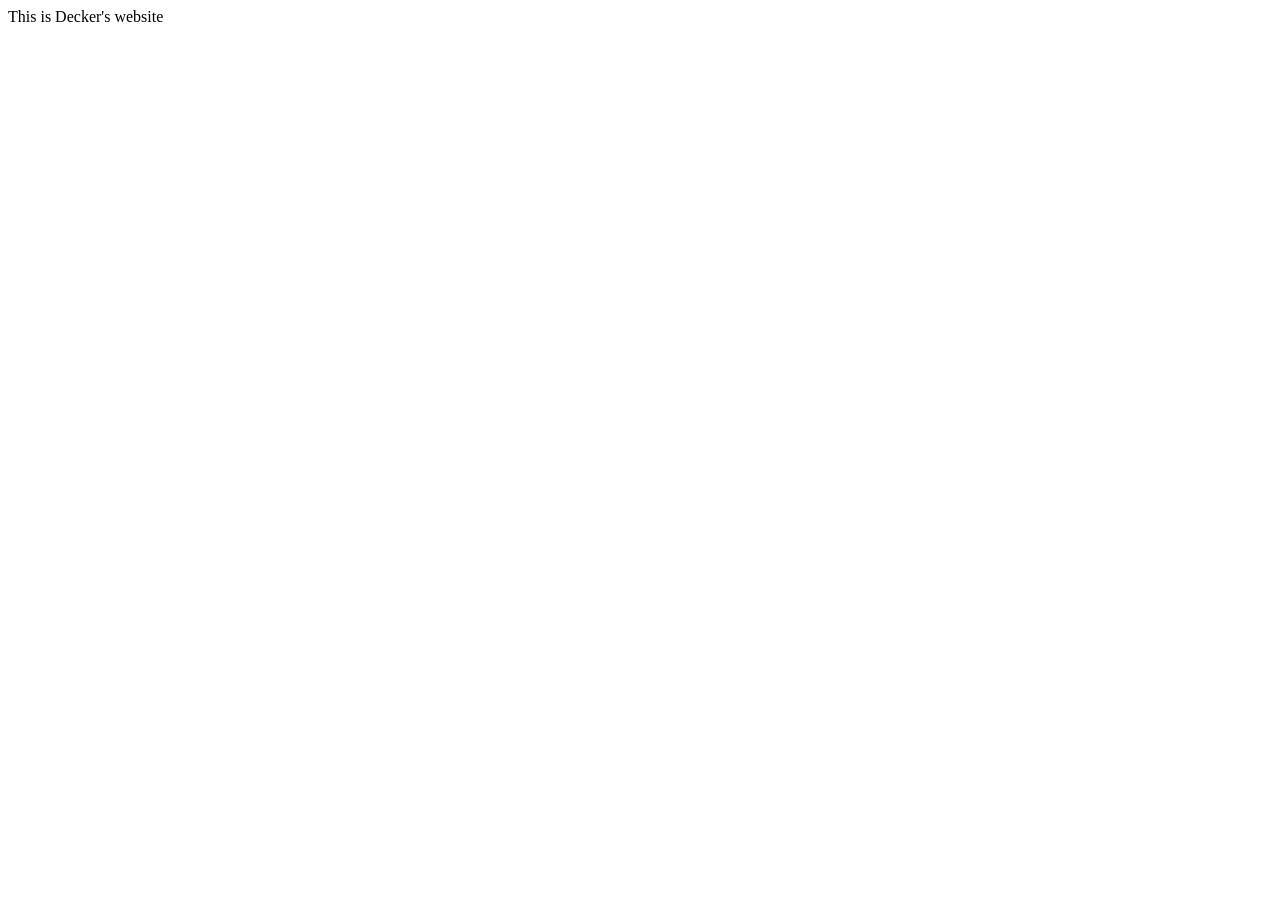
==== Donat/index.html @ 477a5453 "website created" ====
<!DOCTYPE html>
<html lang="en">
<head>
    <meta charset="UTF-8">
    <meta name="viewport" content="width=device-width, initial-scale=1.0">
    <title>Document</title>
</head>
<body>
    This is Decker's website
</body>
</html>
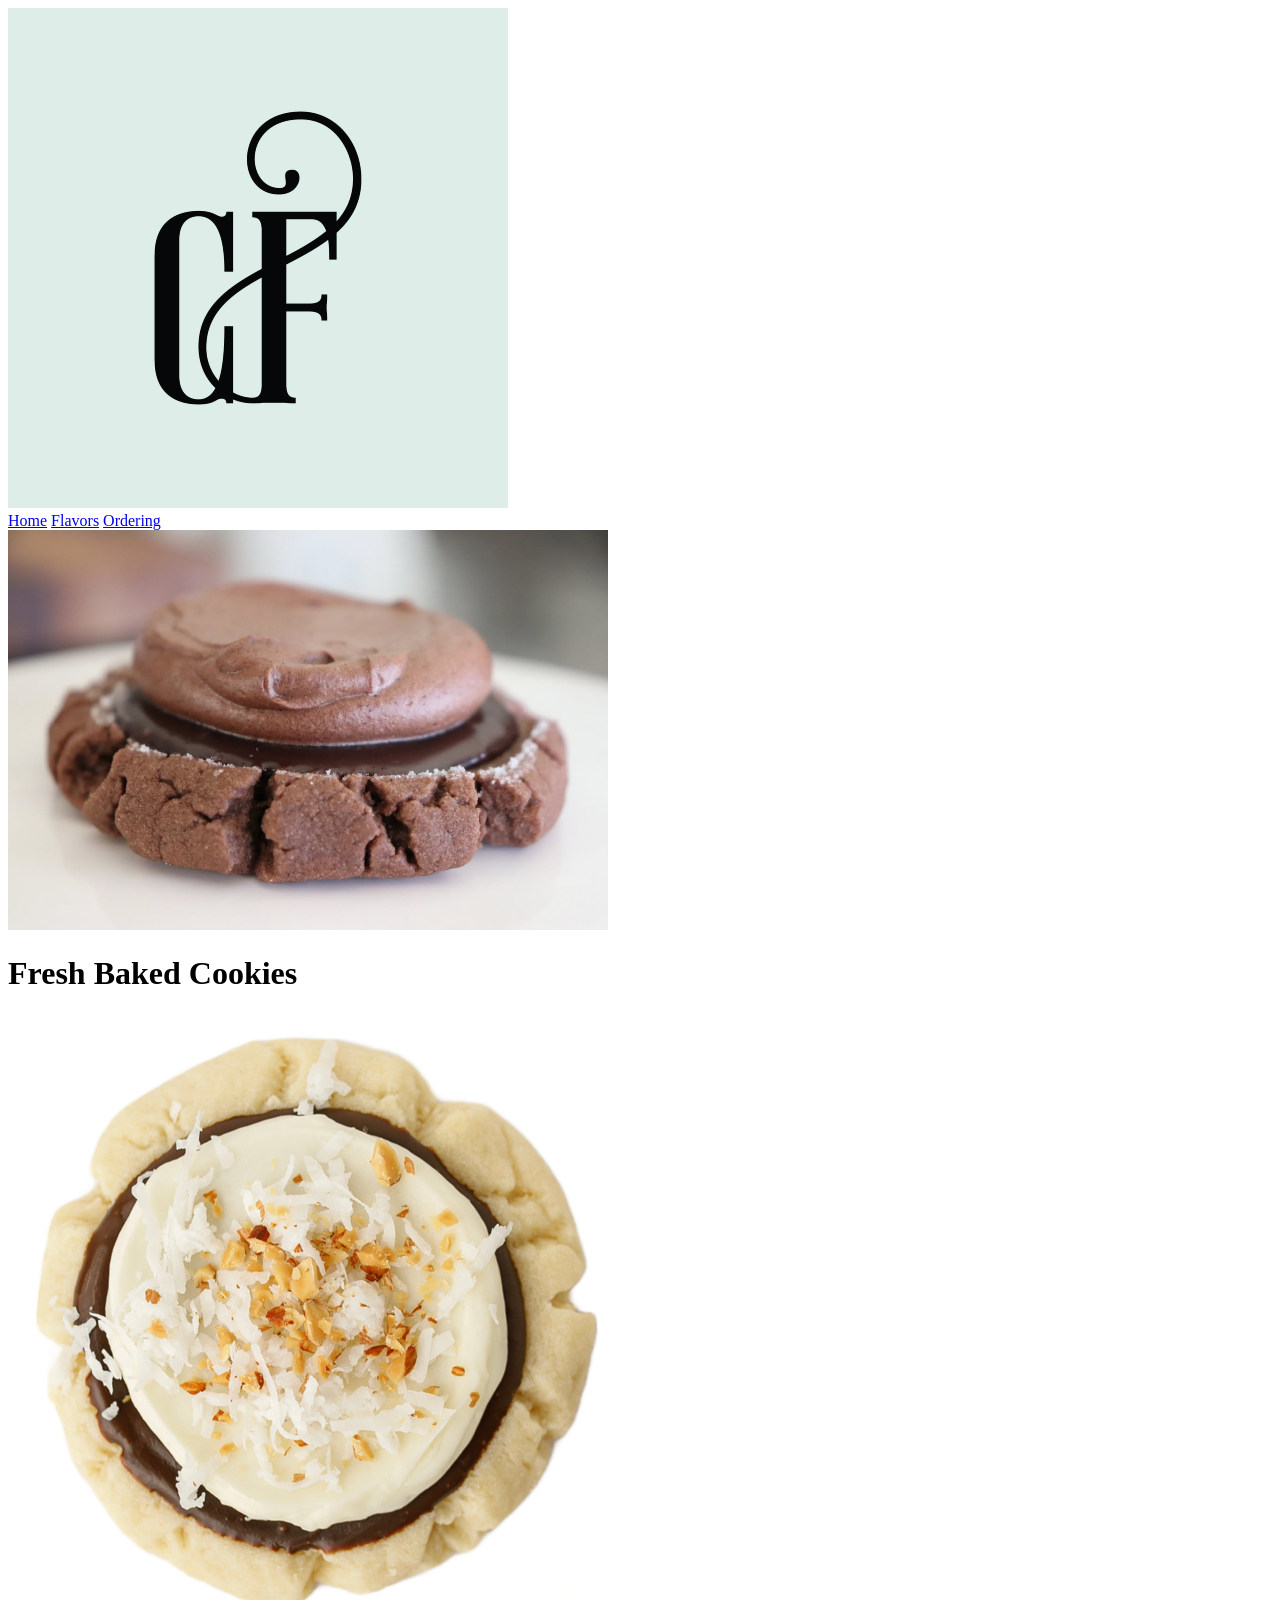
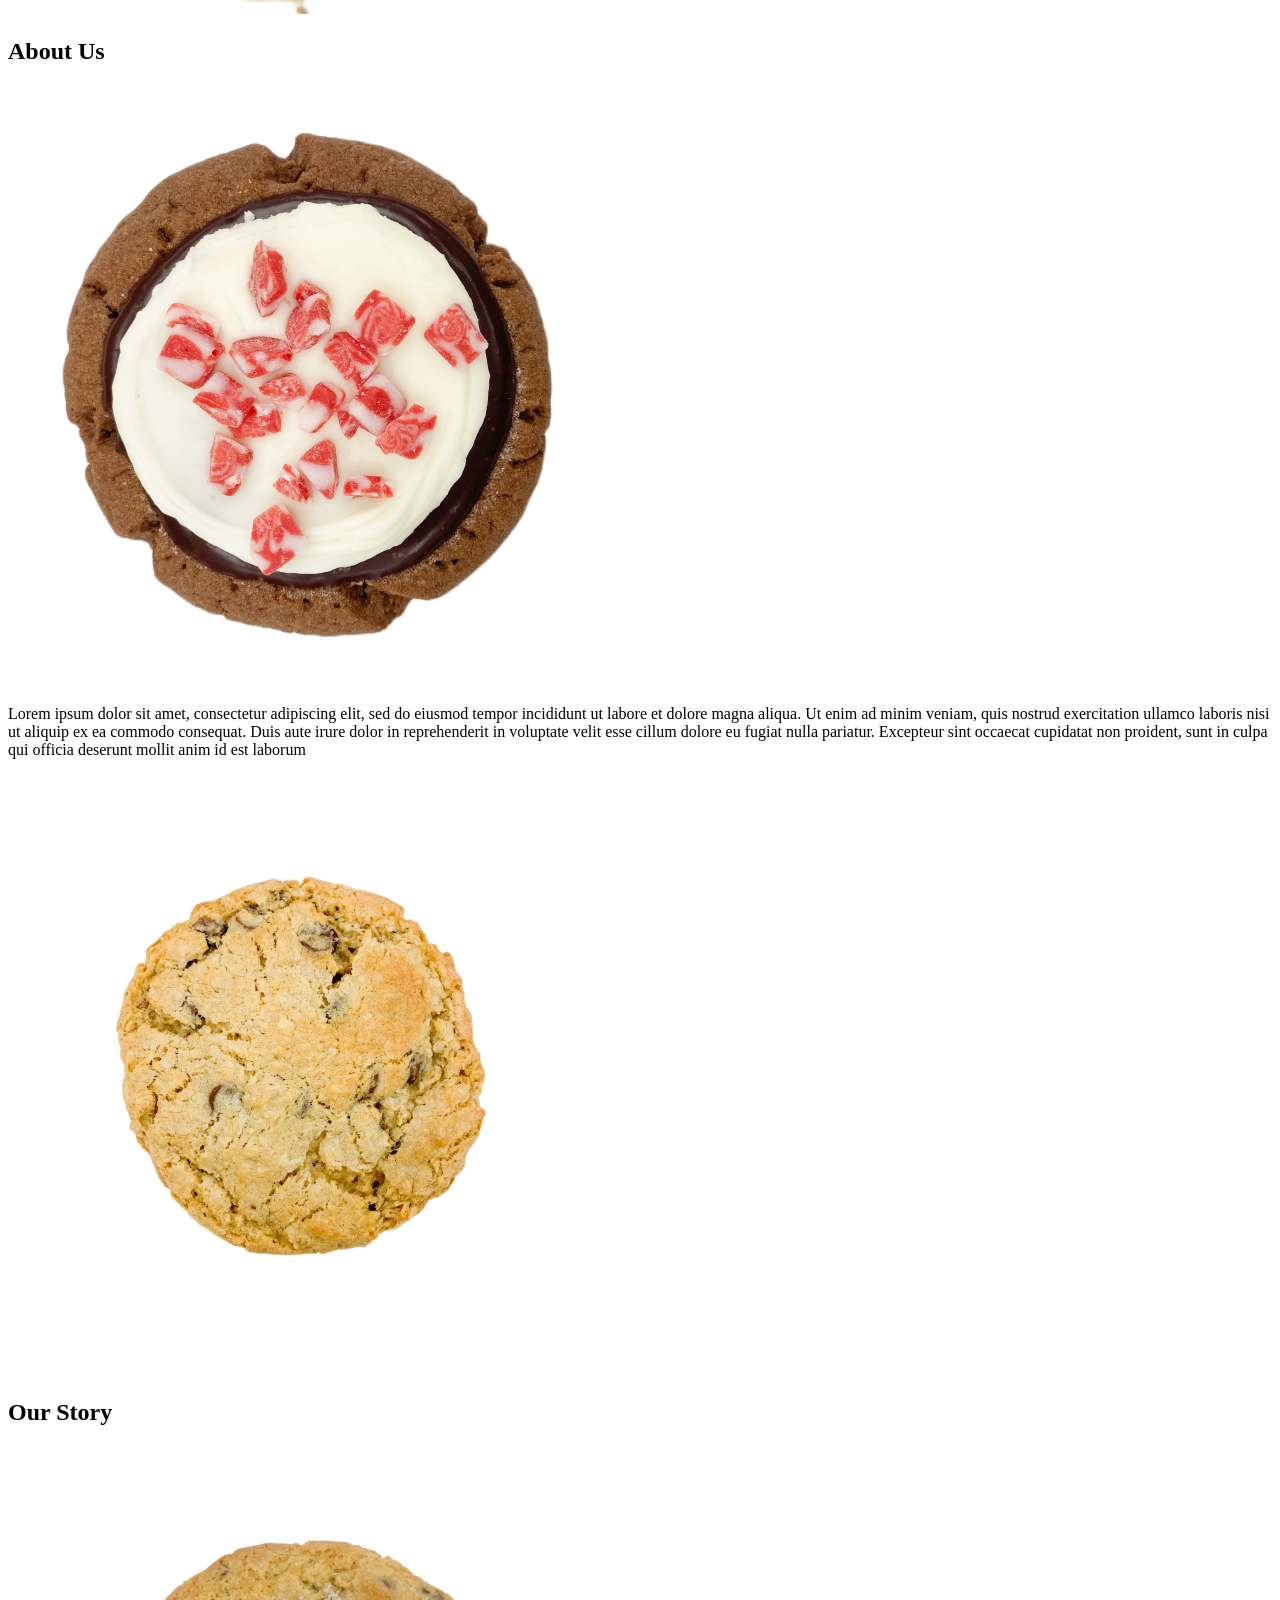
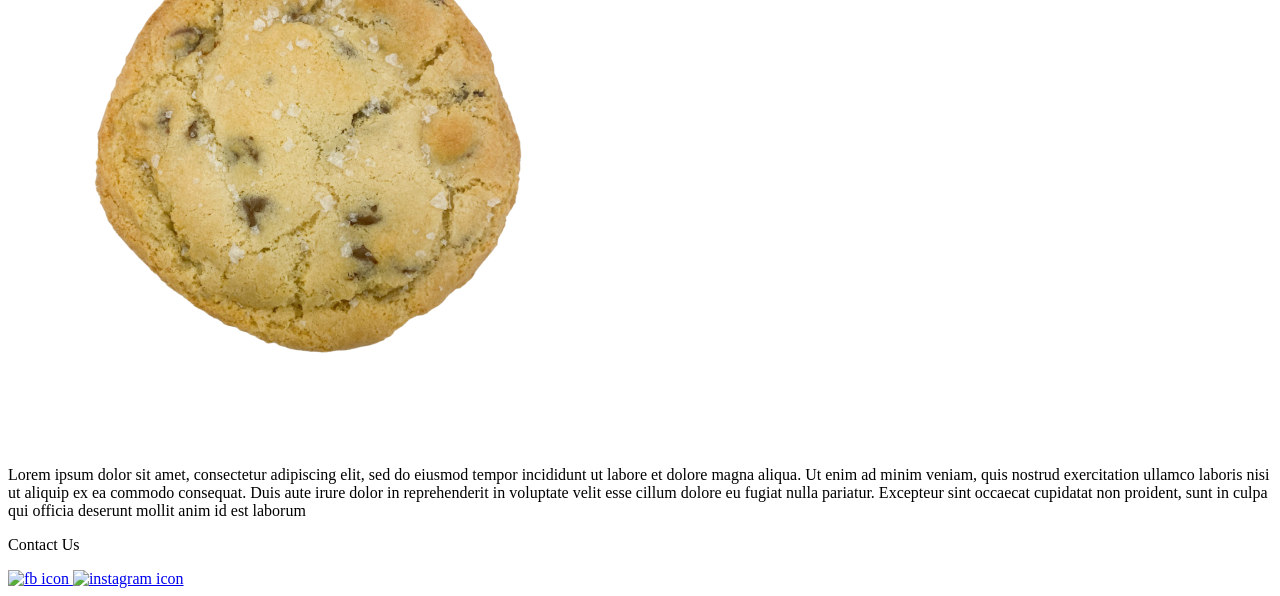
==== commit 863c8d1c: "Home HTML Complete (need paragraphs)" ====
--- a/Donat/index.html
+++ b/Donat/index.html
@@ -6,6 +6,50 @@
     <title>Document</title>
 </head>
 <body>
-    This is Decker's website
+        <div id="content">
+        <header>
+            <img class="logo" src="images/CFLogoBlack.png" alt="CF Logo">
+            <nav>
+                <a href="*">Home</a>
+                <a href="*">Flavors</a>
+                <a href="*">Ordering</a>
+            </nav>
+        </header>
+        <div id="home-banner">
+            <img id="home-image" src="images/BigCookieHeaderImage.png" alt="Cookie Header Image">
+            <h1 class="home-title">Fresh Baked Cookies</h1>
+        </div>
+        <section id="about-us">
+            <img id="almond-joy" src="images/AlmondJoy NO Background.png" alt="Almond Joy">
+            <h2>About Us</h2>
+            <img id="chocolate-peppermint" src="images/ChocolatePeppermint NO Background.png" alt="Chocolate Peppermint">
+            <p>Lorem ipsum dolor sit amet, consectetur adipiscing elit, 
+                sed do eiusmod tempor incididunt ut labore et dolore magna aliqua.
+                Ut enim ad minim veniam, quis nostrud exercitation ullamco laboris nisi ut aliquip ex ea commodo consequat. 
+                Duis aute irure dolor in reprehenderit in voluptate velit esse cillum dolore eu fugiat nulla pariatur. 
+                Excepteur sint occaecat cupidatat non proident, sunt in culpa qui officia deserunt mollit anim id est laborum</p>
+        </section>
+        <section id="our-story">
+            <img id="oatmeal-chip" src="images/OatmealChocolateChip NO Background.png" alt="Oatmeal Chocolate Chip">
+            <h2>Our Story</h2>
+            <img id="salted-chip" src="images/SaltedChocolateChip NO Background.png" alt="Salted Chocolate Chip">
+            <p>Lorem ipsum dolor sit amet, consectetur adipiscing elit, 
+                sed do eiusmod tempor incididunt ut labore et dolore magna aliqua.
+                Ut enim ad minim veniam, quis nostrud exercitation ullamco laboris nisi ut aliquip ex ea commodo consequat. 
+                Duis aute irure dolor in reprehenderit in voluptate velit esse cillum dolore eu fugiat nulla pariatur. 
+                Excepteur sint occaecat cupidatat non proident, sunt in culpa qui officia deserunt mollit anim id est laborum</p>
+        </section>
+        <footer>
+            <p>Contact Us</p>
+            <div class="social">
+                <a href="https://www.facebook.com/thecookiefriday/" target="_blank">
+                    <img src="images/facebook.png" alt="fb icon">
+                    </a>
+                <a href="https://www.instagram.com/cookiefriday/" target="_blank">
+                    <img src="images/instagram.png" alt="instagram icon">
+                </a>
+            </div>
+        </footer>
+    </div>
 </body>
 </html>
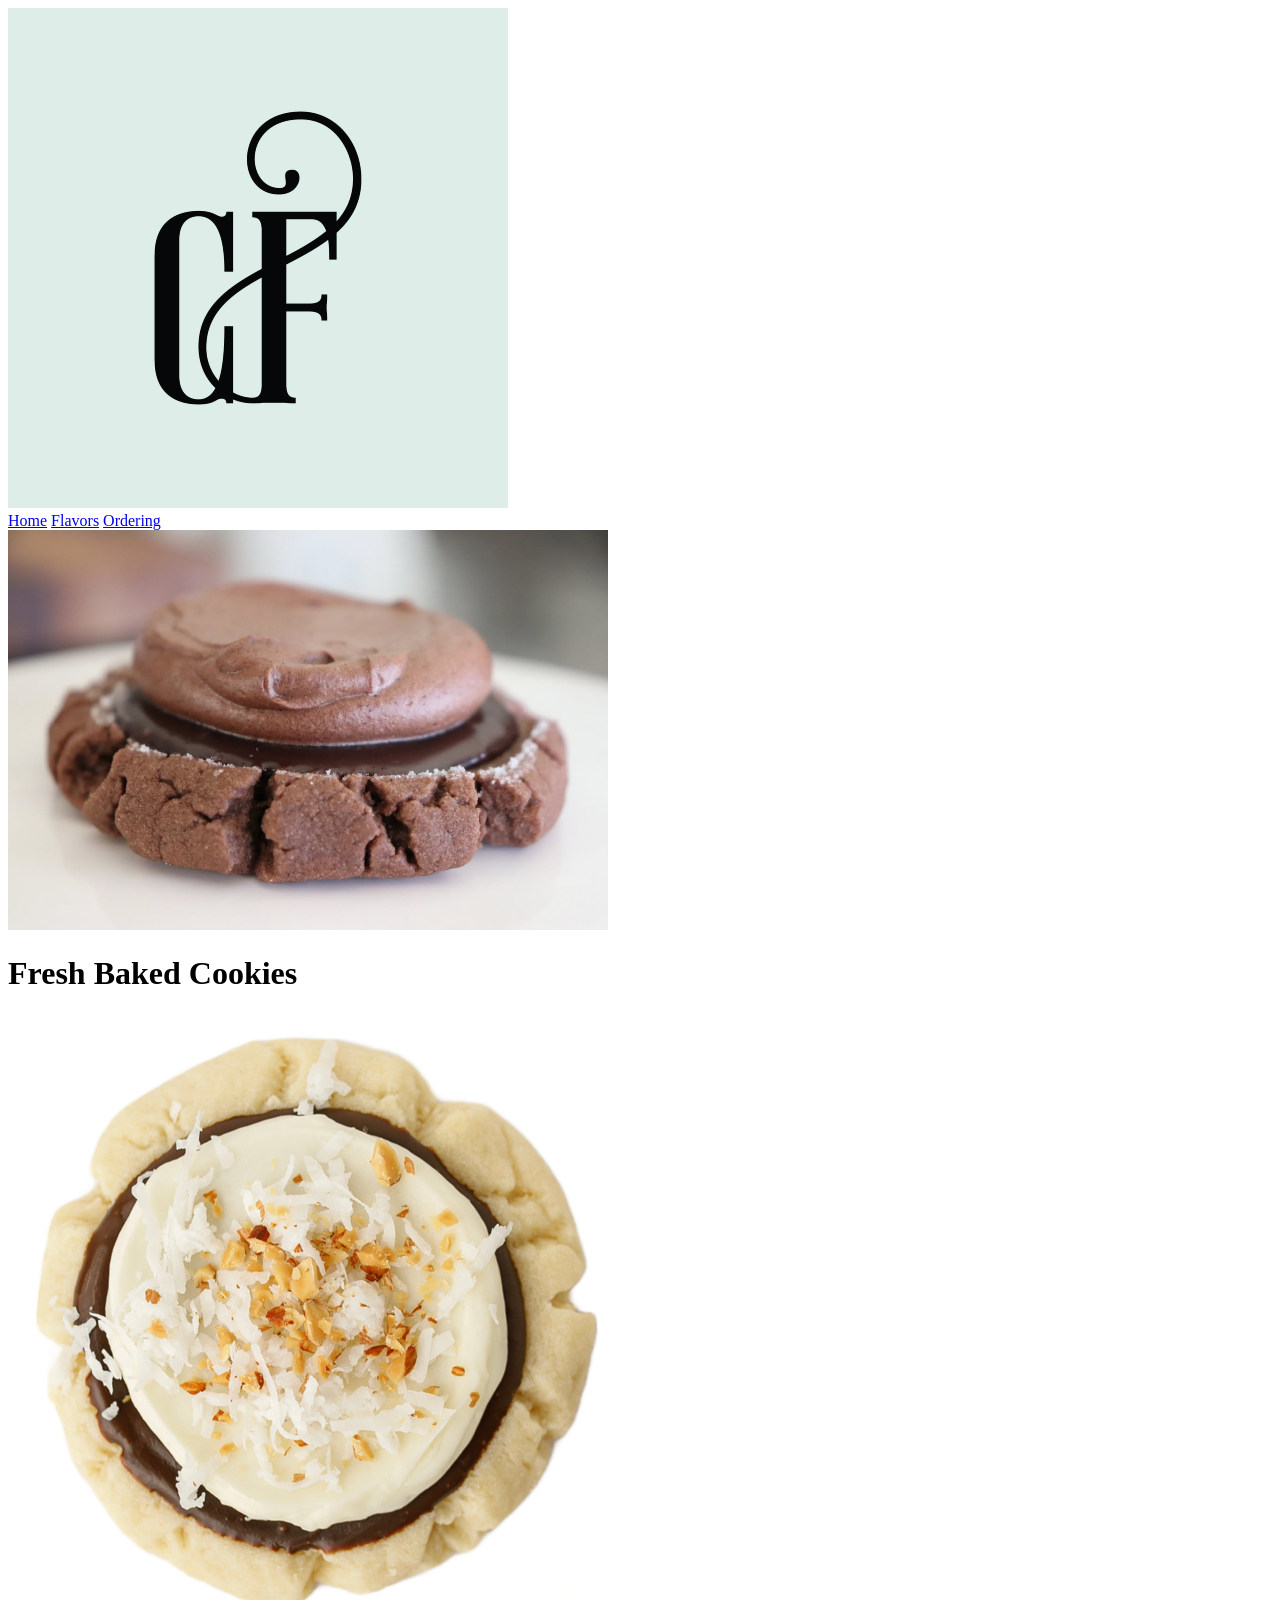
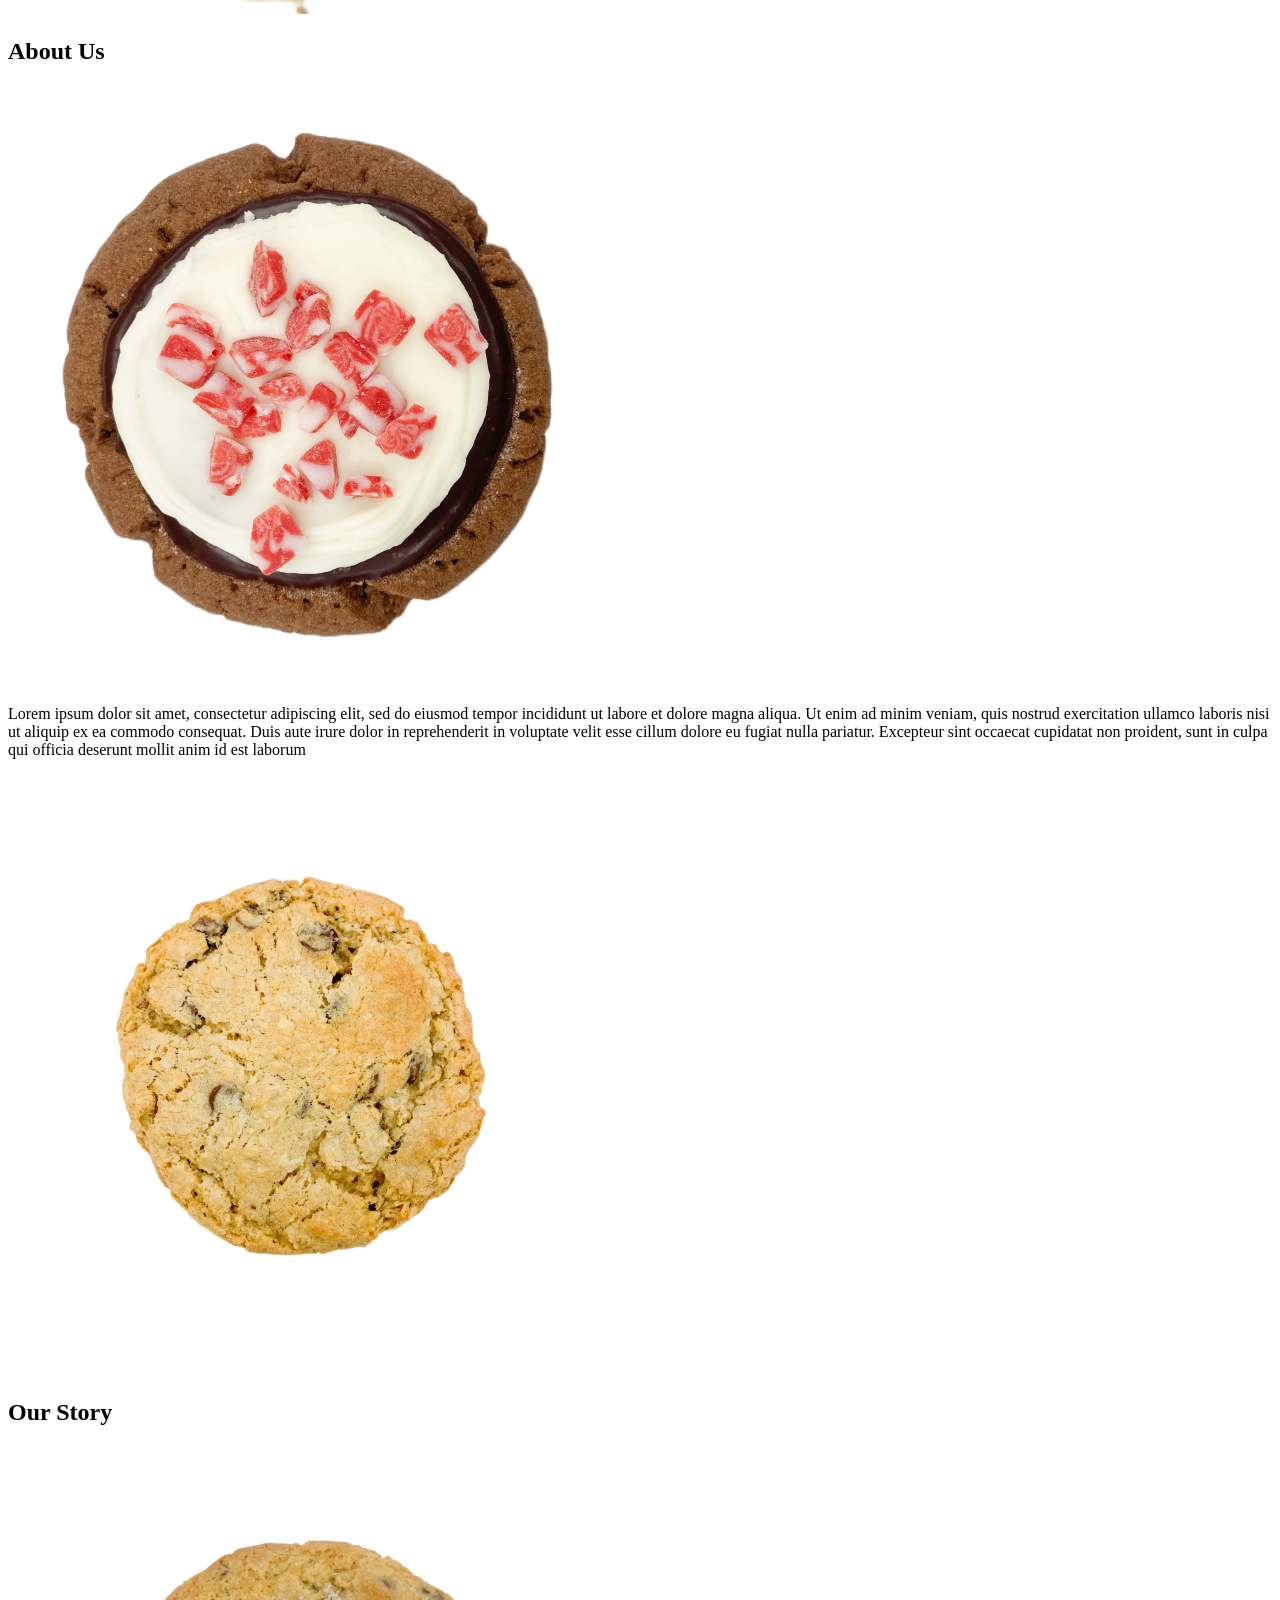
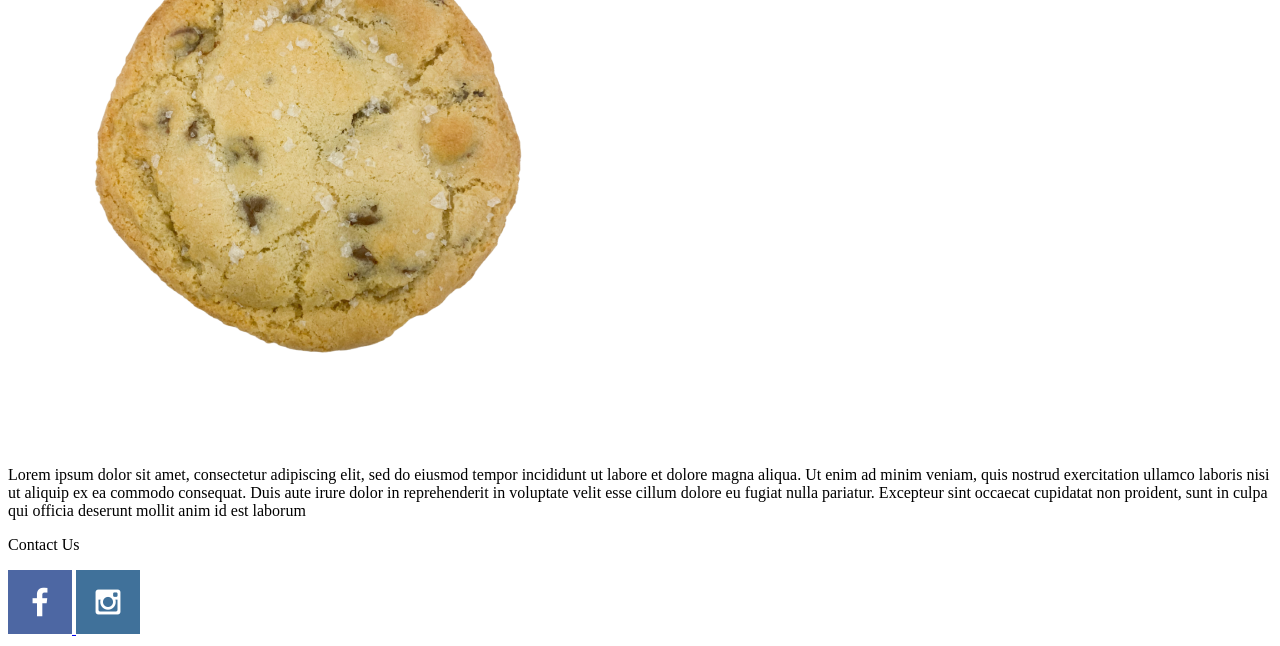
==== commit 3a58ad1f: "all-html-complete" ====
--- a/Donat/index.html
+++ b/Donat/index.html
@@ -3,16 +3,16 @@
 <head>
     <meta charset="UTF-8">
     <meta name="viewport" content="width=device-width, initial-scale=1.0">
-    <title>Document</title>
+    <title>Cookie Friday</title>
 </head>
 <body>
-        <div id="content">
+    <div id="content">
         <header>
             <img class="logo" src="images/CFLogoBlack.png" alt="CF Logo">
             <nav>
-                <a href="*">Home</a>
-                <a href="*">Flavors</a>
-                <a href="*">Ordering</a>
+                <a href="index.html">Home</a>
+                <a href="flavors.html">Flavors</a>
+                <a href="ordering.html">Ordering</a>
             </nav>
         </header>
         <div id="home-banner">
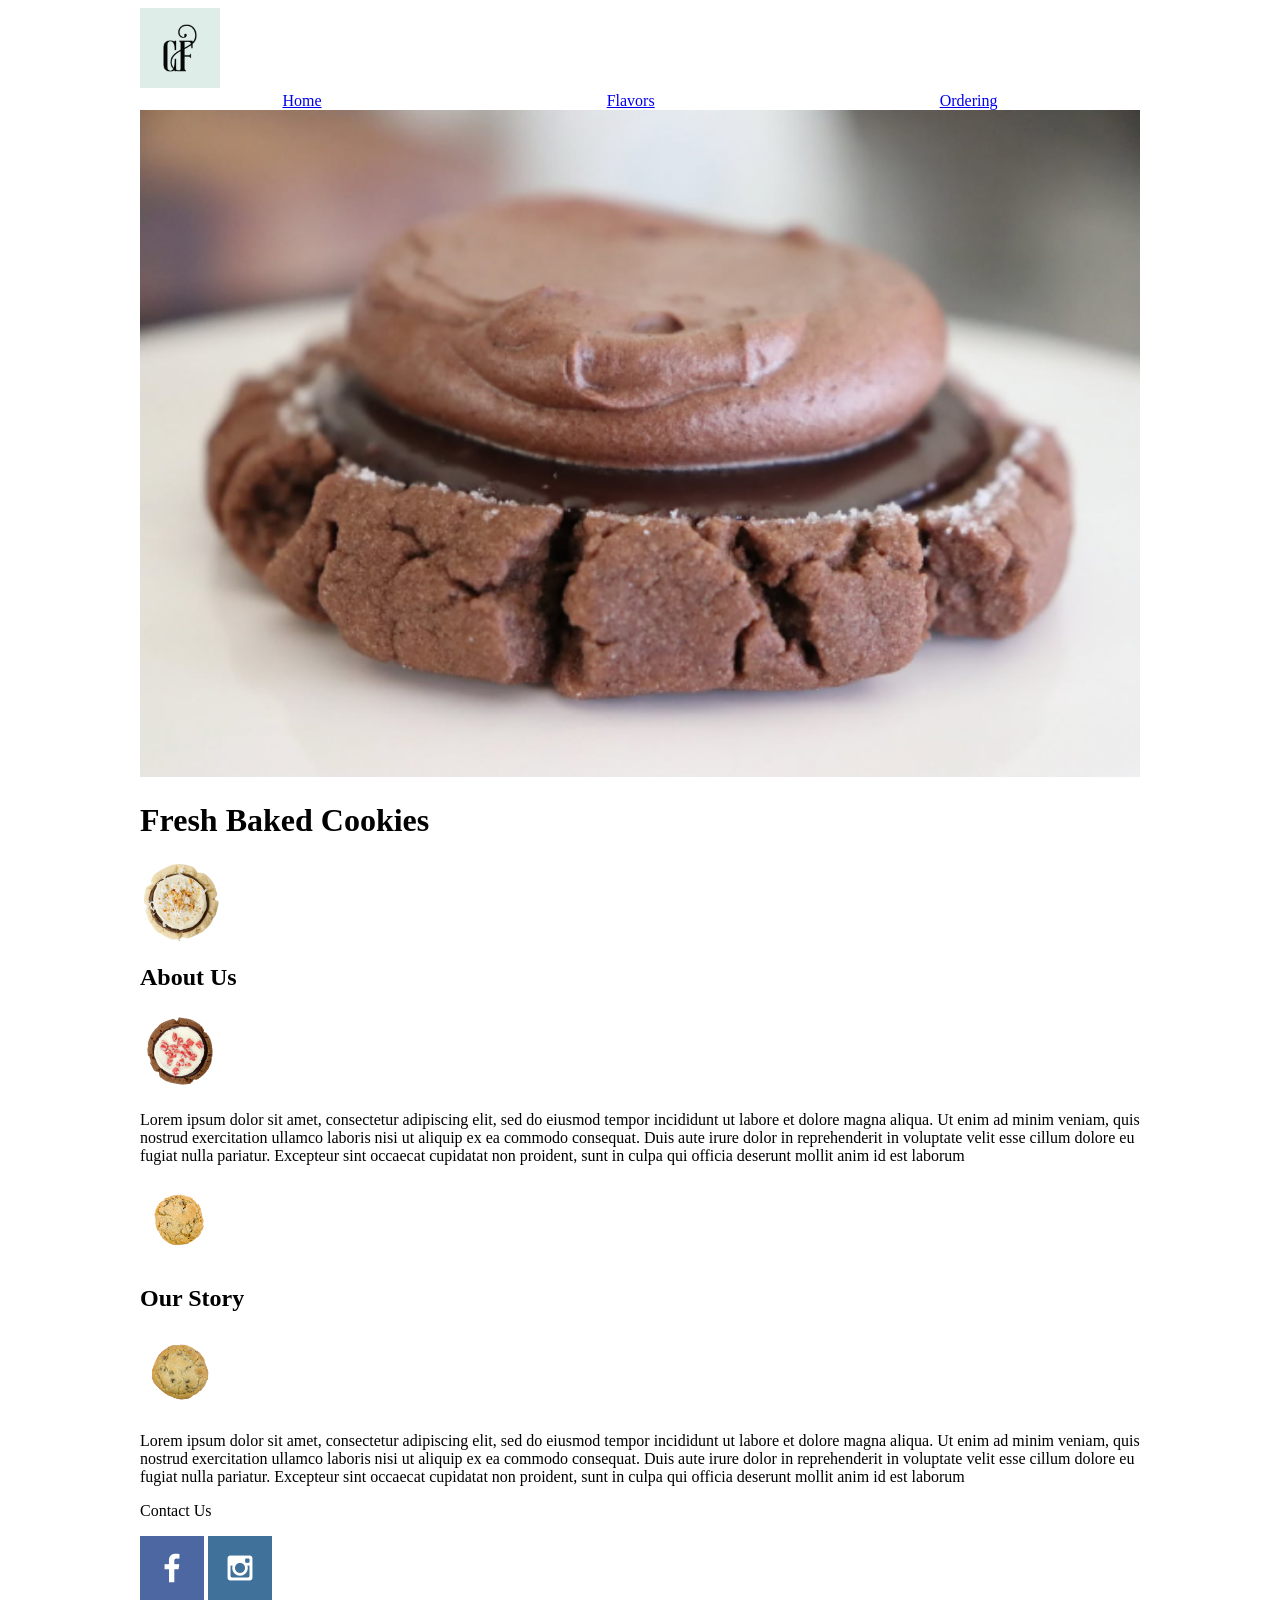
==== commit e5f361ed: "css-image-adjustment" ====
--- a/Donat/index.html
+++ b/Donat/index.html
@@ -3,6 +3,7 @@
 <head>
     <meta charset="UTF-8">
     <meta name="viewport" content="width=device-width, initial-scale=1.0">
+    <link rel="stylesheet" href="styles.css">
     <title>Cookie Friday</title>
 </head>
 <body>
--- a/Donat/styles.css
+++ b/Donat/styles.css
@@ -0,0 +1,25 @@
+#content{
+    max-width: 1000px;
+    margin: 0 auto;
+}
+.logo{
+    width: 80px;
+}
+nav{
+    display: flex;
+    justify-content: space-around;
+}
+
+
+#home-image{
+    width: 100%;
+}
+#almond-joy,#chocolate-peppermint,#oatmeal-chip,#salted-chip{
+    width: 80px;
+}
+
+#cherry-image, #choc-chip-image, #peppermint-image,
+#churro-image, #coconut-lime-image, #cookies-n-cream-image,
+#mint-brownie-image, #smores-image{
+    width: 200px;
+}
